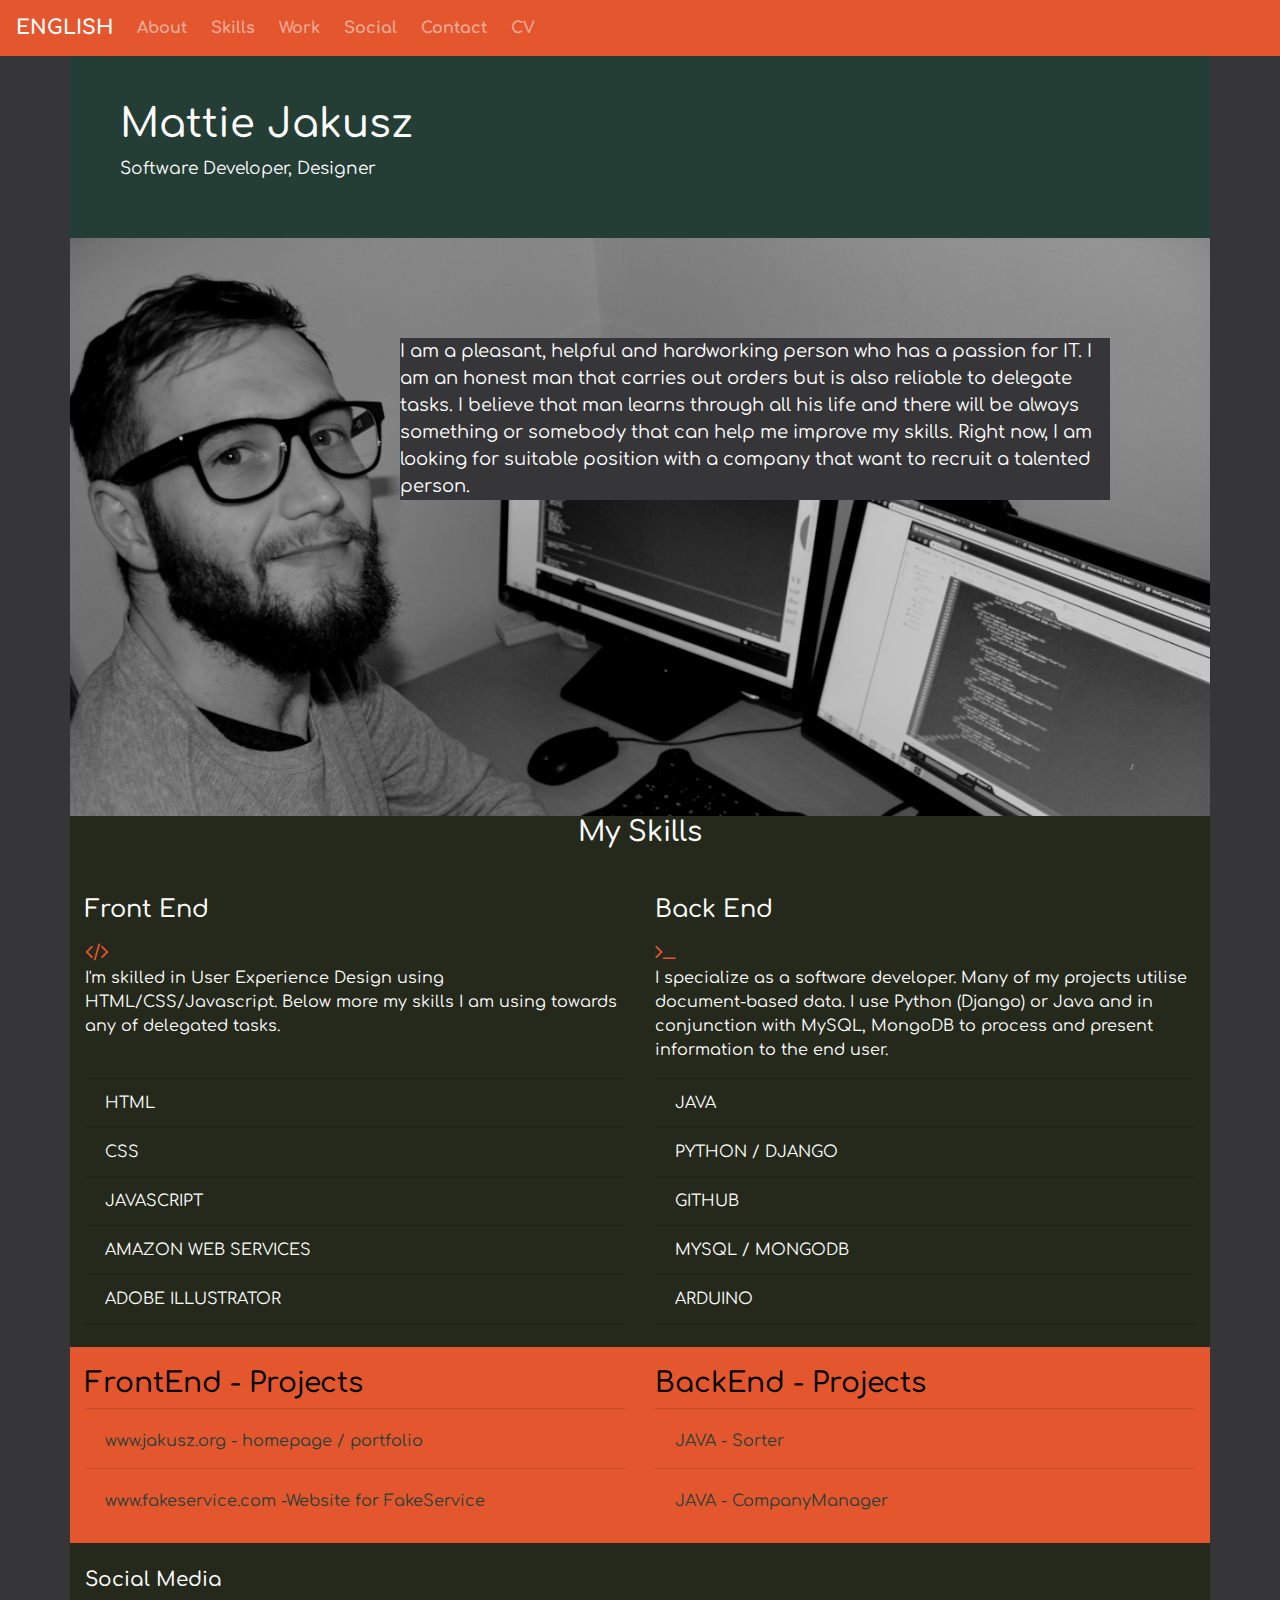
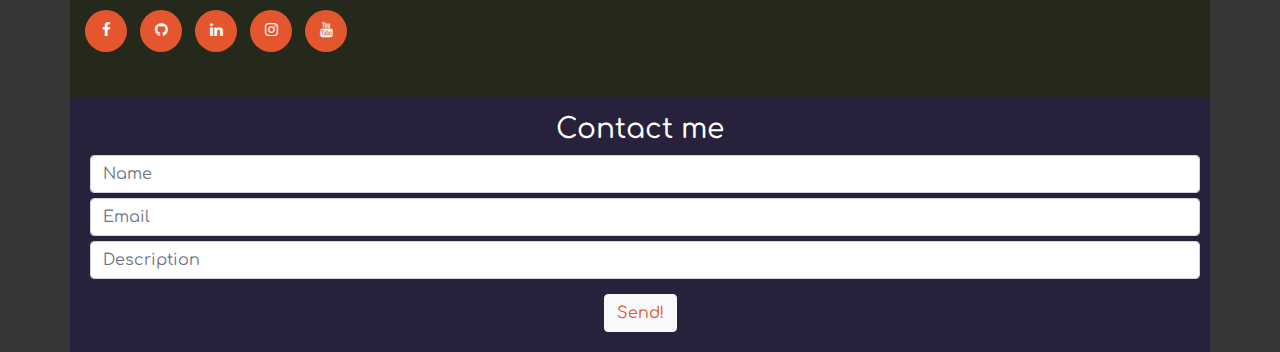
==== index.html @ 245c7a3d "Initial commit" ====
<!DOCTYPE html>
<html lang="en">

<head>
    <meta charset="UTF-8">
    <meta name="viewport" content="width=device-width, initial-scale=1.0">
    <meta http-equiv="X-UA-Compatible" content="ie=edge">
    <link href="https://stackpath.bootstrapcdn.com/bootstrap/4.3.1/css/bootstrap.min.css" rel="stylesheet" integrity="sha384-ggOyR0iXCbMQv3Xipma34MD+dH/1fQ784/j6cY/iJTQUOhcWr7x9JvoRxT2MZw1T" crossorigin="anonymous">
    <link rel="stylesheet" href="https://maxcdn.bootstrapcdn.com/font-awesome/4.7.0/css/font-awesome.min.css" type="text/css" />
    <link rel="stylesheet" href="css/style.css" type="text/css" />
    <title>Mattie Jakusz - Portfolio</title>
</head>

<body>
    <!--  nav -->
    <div class="container-fluid navalert-container">
        <nav class="navbar navbar-dark navbar-expand-sm">
            <a href="/" class="navbar-brand">ENGLISH</a>

            <button class="navbar-toggler ml-auto" type="button" data-toggle="collapse" data-target="#navbarNavDropdown" aria-controls="navbarNavDropdown" aria-expanded="false" aria-label="Toggle navigation">
        <span class="navbar-toggler-icon"></span></button>

            <div class="collapse navbar-collapse" id="navbarNavDropdown">
                <ul class="navbar-nav mr-auto ">
                    <li class="nav-item mr-2"><a class="nav-link" href="#about">About</a></li>
                    <li class="nav-item mr-2"><a class="nav-link" href="#skills">Skills</a></li>
                    <li class="nav-item mr-2"><a class="nav-link" href="#work">Work</a></li>
                    <li class="nav-item mr-2"><a class="nav-link" href="#social">Social</a></li>
                    <li class="nav-item mr-2"><a class="nav-link" href="#contact">Contact</a></li>
                    <li class="nav-item mr-2"><a class="nav-link" href="/download/MattieJakusz-CV.pdf">CV</a></li>
                </ul>
            </div>
        </nav>
    </div>
    <!--container-->


    <div class="container">
        <div class="row">
            <div class="col-sm-12 whoami">
                <!-- whoami -->
                <h1> Mattie Jakusz</h1>
                <p>Software Developer, Designer</p>


            </div>
        </div>

        <div class="row">
            <!-- about -->
            <div class="col-sm-12 about" id="about">
                <p>I am a pleasant, helpful and hardworking person who has a passion for IT. I am an honest man that carries out orders but is also reliable to delegate tasks. I believe that man learns through all his life and there will be always something
                    or somebody that can help me improve my skills. Right now, I am looking for suitable position with a company that want to recruit a talented person. </p>
            </div>
        </div>
        <!-- skills -->
        <div class="row skills">
            <div class="col">
                <h3 class="uppercase text-center" id="skills">My Skills</h3><br>
            </div>
        </div>
        <div class="row skills">

            <div class="col-lg-6 skills">

                <h4 class="skills-heading uppercase">Front End</h4>
                <i class="skills-icon fa fa-code" aria-hidden="true"></i>
                <p>
                    I'm skilled in User Experience Design using HTML/CSS/Javascript. Below more my skills I am using towards any of delegated tasks.<br>
                    <br>
                </p>
                <ul class="list-group list-group-flush">
                    <li class="list-group-item skills">HTML</li>
                    <li class="list-group-item skills">CSS</li>
                    <li class="list-group-item skills">JAVASCRIPT</li>
                    <li class="list-group-item skills">AMAZON WEB SERVICES</li>
                    <li class="list-group-item skills">ADOBE ILLUSTRATOR</li>
                </ul>
                <br>
            </div>

            <div class="col-lg-6 skills">

                <h4 class="skills-heading uppercase">Back End</h4>
                <i class="skills-icon fa fa-terminal" aria-hidden="true"></i>
                <p>
                    I specialize as a software developer. Many of my projects utilise document-based data. I use Python (Django) or Java and in conjunction with MySQL, MongoDB to process and present information to the end user.<br>
                </p>
                <ul class="list-group list-group-flush">
                    <li class="list-group-item skills">JAVA</li>
                    <li class="list-group-item skills">PYTHON / DJANGO</li>
                    <li class="list-group-item skills">GITHUB</li>
                    <li class="list-group-item skills">MYSQL / MONGODB</li>
                    <li class="list-group-item skills">ARDUINO</li>
                </ul>
                <br>
            </div>

        </div>





        <!-- work -->
        <div class="row work">
            <div class="col-sm-6">
                <h3 id="work">FrontEnd - Projects</h3>
                <ul class="list-group list-group-flush">
                    <li class="list-group-item work"><a href="http://www.jakusz.org" target="_blank">www.jakusz.org - homepage / portfolio</a></li>
                    <li class="list-group-item work"><a href="http://www.facebook.com" target="_blank">www.fakeservice.com -Website for FakeService</a></li>
                </ul>
            </div>
            <div class="col-sm-6">
                <h3>BackEnd - Projects</h3>
                <ul class="list-group list-group-flush">
                    <li class="list-group-item work"><a href="/download/Sorter.zip">JAVA - Sorter</a></li>
                    <li class="list-group-item work"><a href="/download/CompanyManager.zip">JAVA - CompanyManager</a></li>

                </ul>
            </div>
        </div>
        <!-- social -->
        <div class="row">
            <div class="col-sm-12 social">
                <h5 class="uppercase general-sub" id="social">Social Media</h5>
                <ul class="list-inline social-links">
                    <li class="list-inline-item">
                        <a target="_blank" href="https://www.facebook.com/mateusz.jakusz">
                            <i class="fa fa-facebook" aria-hidden="true"></i>
                            <span class="sr-only">Facebook</span>
                        </a>
                    </li>
                    <li class="list-inline-item">
                        <a target="_blank" href="https://github.com/bloobsky">
                            <i class="fa fa-github" aria-hidden="true"></i>
                            <span class="sr-only">GitHub</span>
                        </a>
                    </li>
                    <li class="list-inline-item">
                        <a target="_blank" href="https://www.linkedin.com/in/mat-jakusz-593ba3120/">
                            <i class="fa fa-linkedin" aria-hidden="true"></i>
                            <span class="sr-only">LinkedIn</span>
                        </a>
                    </li>

                    <li class="list-inline-item">
                        <a target="_blank" href="https://www.instagram.com/bloobsky/">
                            <i class="fa fa-instagram" aria-hidden="true"></i>
                            <span class="sr-only">Instagram</span>
                        </a>
                    </li>
                    <li class="list-inline-item">
                        <a target="_blank" href="https://www.youtube.com/channel/UCfKrkMO_-fjbKE8s_yUEk_A?view_as=subscriber">
                            <i class="fa fa-youtube" aria-hidden="true"></i>
                            <span class="sr-only">Youtube</span>
                        </a>
                    </li>

                </ul>

            </div>
        </div>
        <!-- contact -->
        <div class="row">
            <div class="col-sm-12 contact">
                <h3 class="uppercase text-center" id="contact">Contact me</h3>

                <form>
                    <input type="text" name="name" id="fullname" class="form-control" placeholder="Name" required />
                    <input type="email" name="email" id="email" class="form-control" placeholder="Email" required />
                    <input type="textarea" rows="5" name="infotext" id="infotext" class="form-control" placeholder="Description" required>
                    <div class="form-row text-center">
                        <div class="col-sm-12">
                            <button type="submit" class="btn btn-light">Send!</button>
                        </div>
                    </div>
                </form>

            </div>
        </div>
    </div>
    <script src="https://code.jquery.com/jquery-3.3.1.slim.min.js" integrity="sha384-q8i/X+965DzO0rT7abK41JStQIAqVgRVzpbzo5smXKp4YfRvH+8abtTE1Pi6jizo" crossorigin="anonymous"></script>
    <script src="https://cdnjs.cloudflare.com/ajax/libs/popper.js/1.14.3/umd/popper.min.js" integrity="sha384-ZMP7rVo3mIykV+2+9J3UJ46jBk0WLaUAdn689aCwoqbBJiSnjAK/l8WvCWPIPm49" crossorigin="anonymous"></script>
    <script src="https://stackpath.bootstrapcdn.com/bootstrap/4.1.3/js/bootstrap.min.js" integrity="sha384-ChfqqxuZUCnJSK3+MXmPNIyE6ZbWh2IMqE241rYiqJxyMiZ6OW/JmZQ5stwEULTy" crossorigin="anonymous"></script>

</body>

</html>
---- css/style.css ----
@import url('https://fonts.googleapis.com/css?family=Comfortaa&display=swap');

/* body */

body {
    background-color: #363537;
    font-family: 'Comfortaa', sans-serif;
}

/* Navbar */

.navalert-container {
    position: fixed;
    top: 0;
    left: 0;
    z-index: 1;
    padding-left: 0;
    padding-right: 0;
}

.navbar {
    margin-bottom: 0;
    width: 100%;
    background-color: #e4572e;
    border: 0;
}

.navbar .navbar-toggler {
    border: 0;
}

.navbar .navbar-brand {
    font-weight: bold;
}

.navbar .navbar-nav a {
    font-weight: bold;
}

/* WhoAam I */

.whoami {
    padding-top: 100px;
    padding-bottom: 40px;
    padding-left: 50px;
    background-color: #243e36;
    color: #ffffff;
}

.whoami>p {
    font-size: 17px;

}

/* About  */

.about {
    width: 100%;
    height: 100%;
    font-size: 18px;
    color: #ffffff;
    background-color: #243e36;
    padding-bottom: 15px;
}

.about p {
    background-color: #363537;
    opacity: 0.6;
}

/* contact form */

.contact {
    background-color: #27213c;
    color: #FFFFFF;
    width: 100%;
    padding-top: 15px;
}


button[type="submit"] {
    margin-top: 10px;
    margin-bottom: 20px;
    color: #e4572e;
}

.form-control {
    margin: 5px;
}

/* social */

.social {
    background-color: #25291c;
    padding-top: 25px;
    padding-bottom: 20px;
    color: #ffffff;
    text-align: left;
}

.social-links {
    padding-top: 10px;
    padding-bottom: 10px;
}

.social-links li a i {
    width: 42px;
    height: 42px;
    padding: 16px 0;
    border-radius: 50%;
    font-size: 15px;
    line-height: 7px;
    text-align: center;
    color: #fafafa;
    background: #e4572e;
    transition: all 0.35s ease-in-out;
    -moz-transition: all 0.35s ease-in-out;
    -webkit-transition: all 0.35s ease-in-out;
    -o-transition: all 0.35s ease-in-out;
}

.social-links li a i:hover {
    background: #e84610;
}

/* skills */

.skills {
    background-color: #25291c;
    color: #ffffff;
}


.skills-icon {
    font-size: 22px;
    color: #e4572e;
}

.skills-heading {
    padding-top: 15px;
    margin-bottom: 15px;
    color: #ffffff;
}

/* work */

.work {
    background-color: #e4572e;
    padding-top: 20px;
    padding-bottom: 15px;
    color: #000000;
}

.work a {
    color: #243e36 ;
}

.work a:hover {
    color: #25291c;
    font-weight: 600;
    text-decoration: none;
    
}

h6 { 
    color: white;
}



/* media queries */

@media (min-width: 768px) {
    .about {


        background: url('../img/me.jpg') no-repeat;
        -webkit-background-size: cover;
        -moz-background-size: cover;
        -o-background-size: cover;
        background-size: cover;
        padding: 100px 100px;
        padding-bottom: 300px;
        padding-left: 330px;
        width: 100%;
        height: 100%;
        font-size: 18px;
        color: #ffffff;



    }
    .about p {
     opacity: 1.0;
}
}
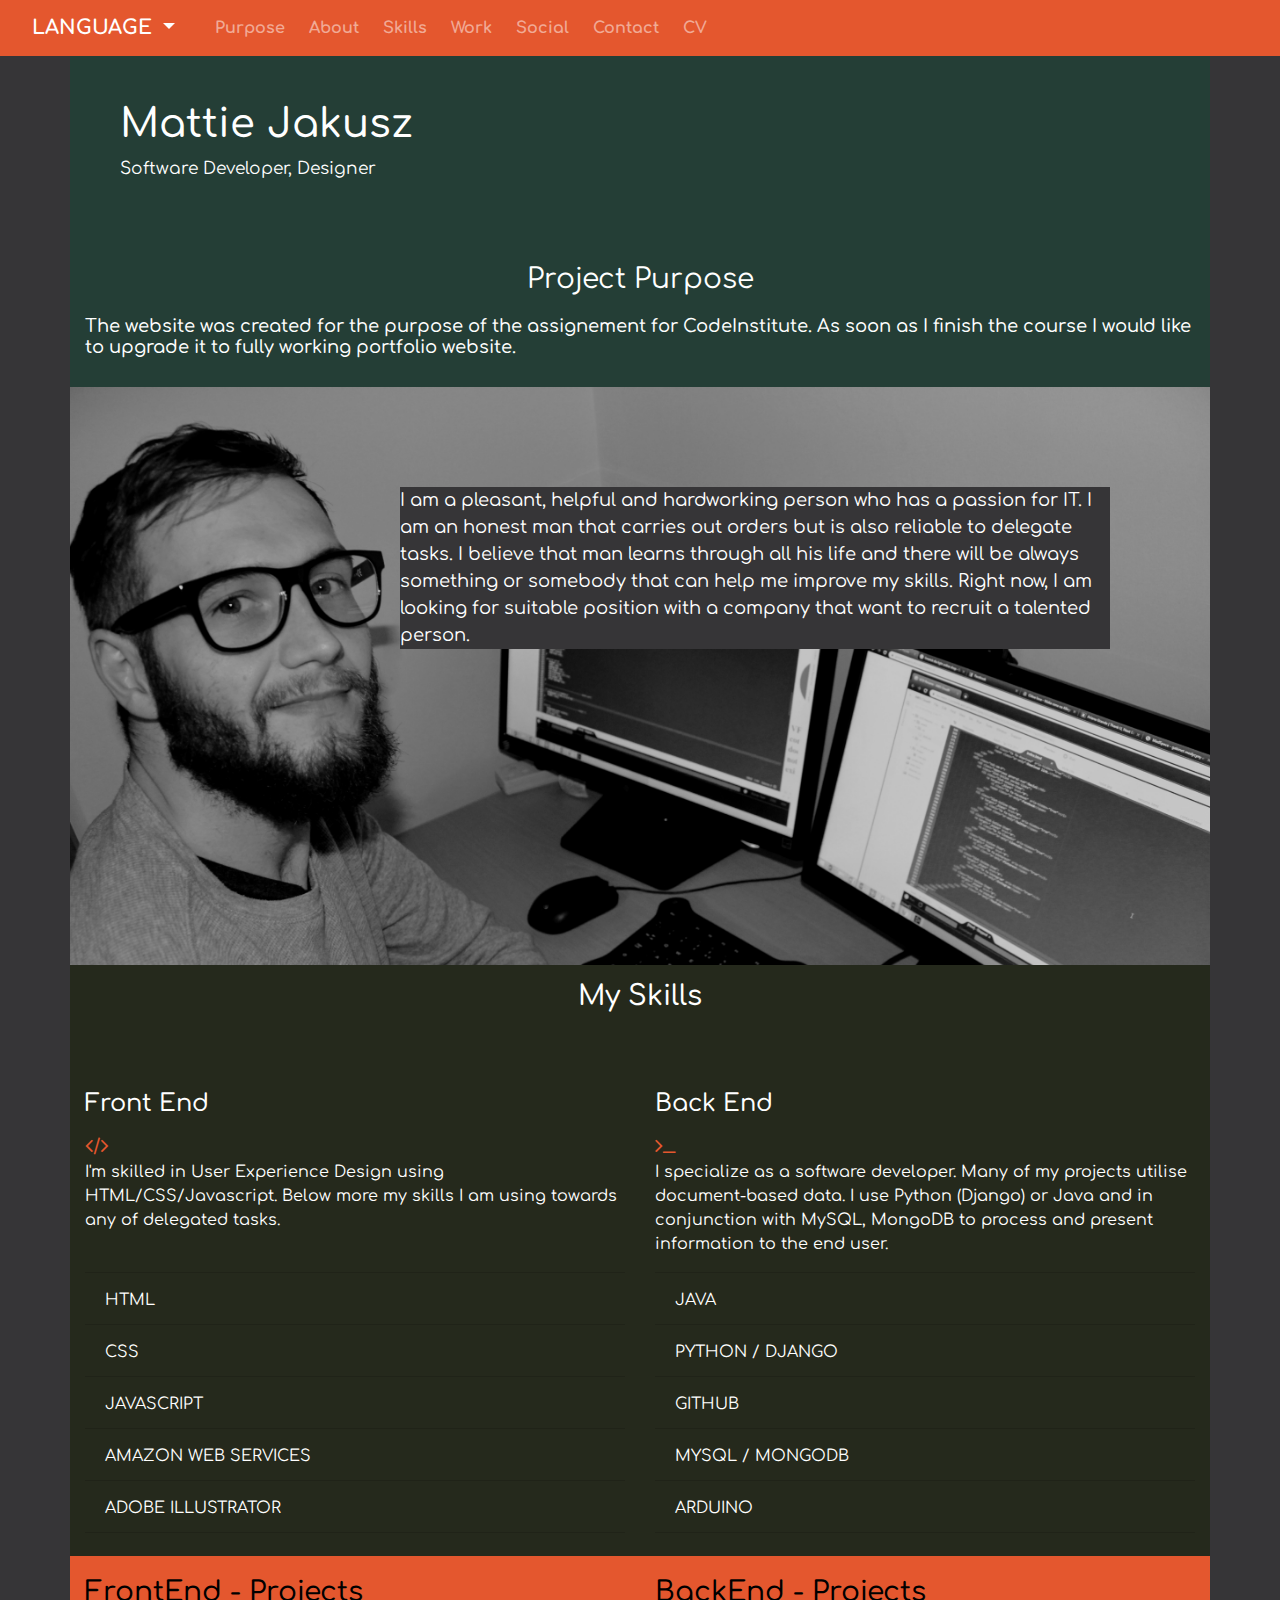
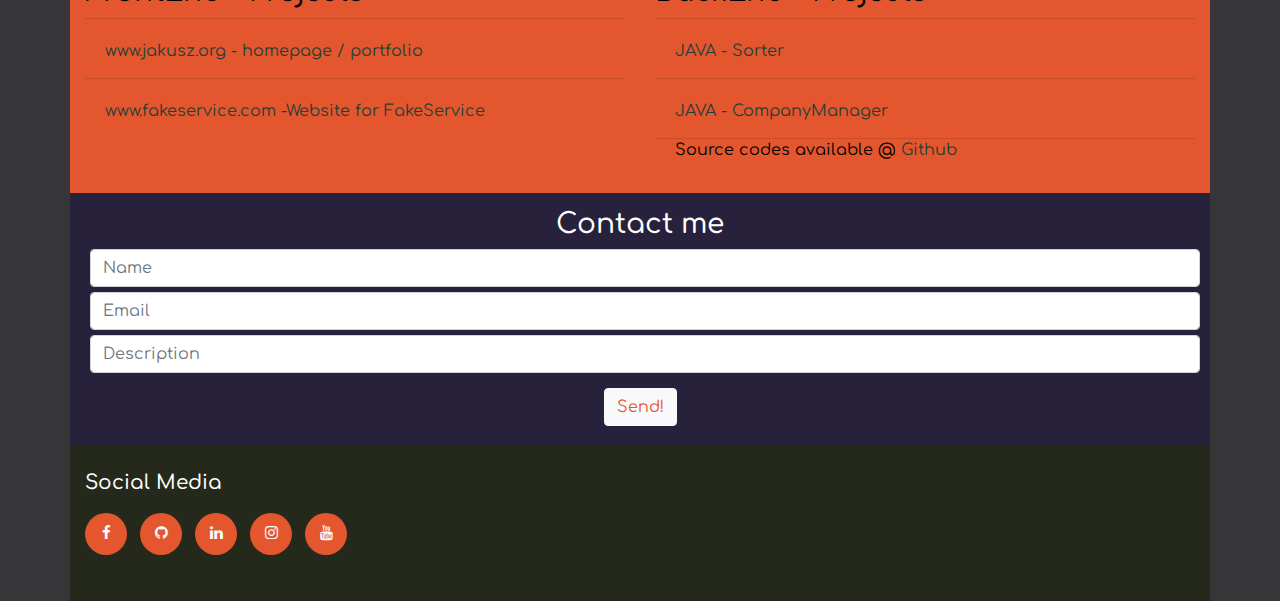
==== commit 74fbaea6: "Final changes" ====
--- a/index.html
+++ b/index.html
@@ -15,19 +15,26 @@
     <!--  nav -->
     <div class="container-fluid navalert-container">
         <nav class="navbar navbar-dark navbar-expand-sm">
-            <a href="/" class="navbar-brand">ENGLISH</a>
+<a class="nav-link dropdown-toggle navbar-brand" href="#" id="navbarDropdownMenuLink" role="button" data-toggle="dropdown" aria-haspopup="true" aria-expanded="false">
+          LANGUAGE
+        </a>
+<div class="dropdown-menu" aria-labelledby="navbarDropdownMenuLink">
+    <a class="dropdown-item" href="index.html">English</a>
+    <a class="dropdown-item" href="indexPL.html">Polish</a>
+</div>
 
             <button class="navbar-toggler ml-auto" type="button" data-toggle="collapse" data-target="#navbarNavDropdown" aria-controls="navbarNavDropdown" aria-expanded="false" aria-label="Toggle navigation">
         <span class="navbar-toggler-icon"></span></button>
 
             <div class="collapse navbar-collapse" id="navbarNavDropdown">
                 <ul class="navbar-nav mr-auto ">
+                    <li class="nav-item mr-2"><a class="nav-link" href="#purpose">Purpose</a></li>
                     <li class="nav-item mr-2"><a class="nav-link" href="#about">About</a></li>
                     <li class="nav-item mr-2"><a class="nav-link" href="#skills">Skills</a></li>
                     <li class="nav-item mr-2"><a class="nav-link" href="#work">Work</a></li>
                     <li class="nav-item mr-2"><a class="nav-link" href="#social">Social</a></li>
                     <li class="nav-item mr-2"><a class="nav-link" href="#contact">Contact</a></li>
-                    <li class="nav-item mr-2"><a class="nav-link" href="/download/MattieJakusz-CV.pdf">CV</a></li>
+                    <li class="nav-item mr-2"><a class="nav-link" href="download/MattieJakusz-CV.pdf">CV</a></li>
                 </ul>
             </div>
         </nav>
@@ -41,6 +48,15 @@
                 <!-- whoami -->
                 <h1> Mattie Jakusz</h1>
                 <p>Software Developer, Designer</p>
+
+
+            </div>
+        </div>
+        <div class="row">
+            <div class="col-sm-12 purpose" id="purpose">
+                <!-- purpose -->
+                <p align="center">Project Purpose</p>
+                <h4>The website was created for the purpose of the assignement for CodeInstitute. As soon as I finish the course I would like to upgrade it to fully working portfolio website. </h4>
 
 
             </div>
@@ -114,51 +130,11 @@
             <div class="col-sm-6">
                 <h3>BackEnd - Projects</h3>
                 <ul class="list-group list-group-flush">
-                    <li class="list-group-item work"><a href="/download/Sorter.zip">JAVA - Sorter</a></li>
-                    <li class="list-group-item work"><a href="/download/CompanyManager.zip">JAVA - CompanyManager</a></li>
-
-                </ul>
-            </div>
-        </div>
-        <!-- social -->
-        <div class="row">
-            <div class="col-sm-12 social">
-                <h5 class="uppercase general-sub" id="social">Social Media</h5>
-                <ul class="list-inline social-links">
-                    <li class="list-inline-item">
-                        <a target="_blank" href="https://www.facebook.com/mateusz.jakusz">
-                            <i class="fa fa-facebook" aria-hidden="true"></i>
-                            <span class="sr-only">Facebook</span>
-                        </a>
-                    </li>
-                    <li class="list-inline-item">
-                        <a target="_blank" href="https://github.com/bloobsky">
-                            <i class="fa fa-github" aria-hidden="true"></i>
-                            <span class="sr-only">GitHub</span>
-                        </a>
-                    </li>
-                    <li class="list-inline-item">
-                        <a target="_blank" href="https://www.linkedin.com/in/mat-jakusz-593ba3120/">
-                            <i class="fa fa-linkedin" aria-hidden="true"></i>
-                            <span class="sr-only">LinkedIn</span>
-                        </a>
-                    </li>
-
-                    <li class="list-inline-item">
-                        <a target="_blank" href="https://www.instagram.com/bloobsky/">
-                            <i class="fa fa-instagram" aria-hidden="true"></i>
-                            <span class="sr-only">Instagram</span>
-                        </a>
-                    </li>
-                    <li class="list-inline-item">
-                        <a target="_blank" href="https://www.youtube.com/channel/UCfKrkMO_-fjbKE8s_yUEk_A?view_as=subscriber">
-                            <i class="fa fa-youtube" aria-hidden="true"></i>
-                            <span class="sr-only">Youtube</span>
-                        </a>
-                    </li>
-
-                </ul>
-
+                    <li class="list-group-item work"><a href="download/Sorter.zip" download>JAVA - Sorter</a></li>
+                    <li class="list-group-item work"><a href="download/CompanyManager.zip" download>JAVA - CompanyManager</a></li>
+
+                </ul>
+                <p class="para">Source codes available @ <a href="https://github.com/bloobsky/JavaTraining" target="_blank">Github</a></p>
             </div>
         </div>
         <!-- contact -->
@@ -179,6 +155,48 @@
 
             </div>
         </div>
+        <!-- social -->
+        <div class="row">
+            <div class="col-sm-12 social">
+                <h5 class="uppercase general-sub" id="social">Social Media</h5>
+                <ul class="list-inline social-links">
+                    <li class="list-inline-item">
+                        <a target="_blank" href="https://www.facebook.com/mateusz.jakusz">
+                            <i class="fa fa-facebook" aria-hidden="true"></i>
+                            <span class="sr-only">Facebook</span>
+                        </a>
+                    </li>
+                    <li class="list-inline-item">
+                        <a target="_blank" href="https://github.com/bloobsky">
+                            <i class="fa fa-github" aria-hidden="true"></i>
+                            <span class="sr-only">GitHub</span>
+                        </a>
+                    </li>
+                    <li class="list-inline-item">
+                        <a target="_blank" href="https://www.linkedin.com/in/mat-jakusz-593ba3120/">
+                            <i class="fa fa-linkedin" aria-hidden="true"></i>
+                            <span class="sr-only">LinkedIn</span>
+                        </a>
+                    </li>
+
+                    <li class="list-inline-item">
+                        <a target="_blank" href="https://www.instagram.com/bloobsky/">
+                            <i class="fa fa-instagram" aria-hidden="true"></i>
+                            <span class="sr-only">Instagram</span>
+                        </a>
+                    </li>
+                    <li class="list-inline-item">
+                        <a target="_blank" href="https://www.youtube.com/channel/UCfKrkMO_-fjbKE8s_yUEk_A?view_as=subscriber">
+                            <i class="fa fa-youtube" aria-hidden="true"></i>
+                            <span class="sr-only">Youtube</span>
+                        </a>
+                    </li>
+
+                </ul>
+
+            </div>
+        </div>
+
     </div>
     <script src="https://code.jquery.com/jquery-3.3.1.slim.min.js" integrity="sha384-q8i/X+965DzO0rT7abK41JStQIAqVgRVzpbzo5smXKp4YfRvH+8abtTE1Pi6jizo" crossorigin="anonymous"></script>
     <script src="https://cdnjs.cloudflare.com/ajax/libs/popper.js/1.14.3/umd/popper.min.js" integrity="sha384-ZMP7rVo3mIykV+2+9J3UJ46jBk0WLaUAdn689aCwoqbBJiSnjAK/l8WvCWPIPm49" crossorigin="anonymous"></script>
--- a/css/style.css
+++ b/css/style.css
@@ -51,7 +51,20 @@
     font-size: 17px;
 
 }
-
+/* purpsoe */
+.purpose {
+    padding-top: 20px;
+    padding-bottom: 20px;
+    background-color: #243e36;
+    color: #ffffff;
+}
+
+.purpose>p {
+    font-size: 28px;
+}
+.purpose>h4 {
+    font-size: 18px;
+}
 /* About  */
 
 .about {
@@ -126,6 +139,7 @@
 /* skills */
 
 .skills {
+    padding-top: 15px;
     background-color: #25291c;
     color: #ffffff;
 }
@@ -159,6 +173,11 @@
     color: #25291c;
     font-weight: 600;
     text-decoration: none;
+    
+}
+
+.para {
+    padding-left: 20px;
     
 }
 
